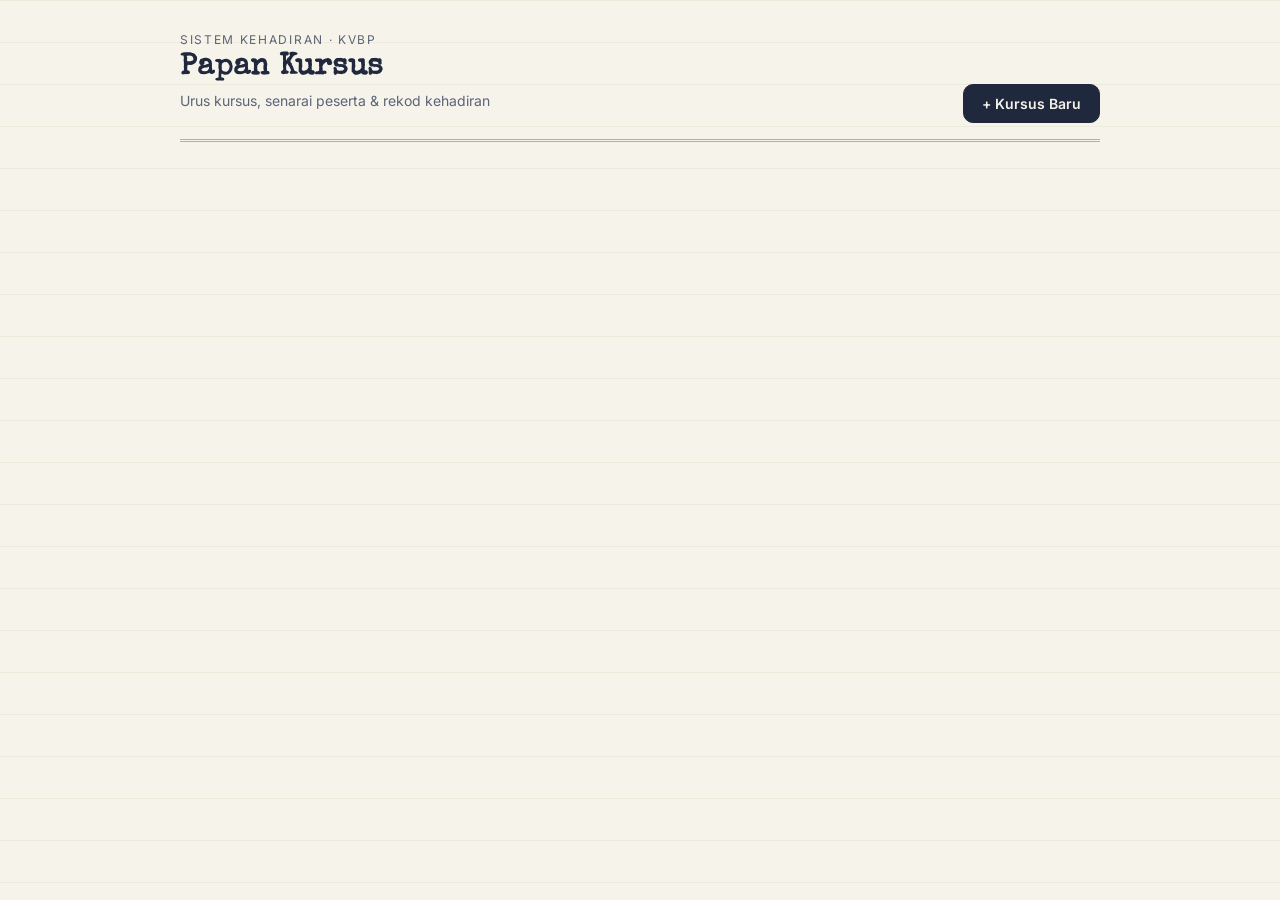
==== index.html @ 853729cd "Add files via upload" ====
<!DOCTYPE html>
<html lang="ms">
<head>
<meta charset="UTF-8">
<meta name="viewport" content="width=device-width, initial-scale=1.0">
<title>Daftar Kehadiran Kursus</title>
<link rel="stylesheet" href="style.css">
</head>
<body>
<div class="wrap">

  <div class="masthead">
    <div>
      <p class="eyebrow">Sistem Kehadiran · KVBP</p>
      <h1>Papan Kursus</h1>
      <p class="sub">Urus kursus, senarai peserta &amp; rekod kehadiran</p>
    </div>
    <button class="btn" id="btnBaru">+ Kursus Baru</button>
  </div>

  <div id="kursusGrid" class="kursus-grid"></div>
  <div id="emptyState" class="empty-state" style="display:none">
    <div class="stamp-mark">BELUM ADA KURSUS</div>
    <p>Mulakan dengan menambah kursus pertama anda.</p>
  </div>

</div>

<!-- Modal: Kursus Baru -->
<dialog id="modalBaru">
  <form id="formBaru">
    <div class="modal-head">
      <h2>Kursus Baru</h2>
      <button type="button" class="modal-close" id="btnTutup">&times;</button>
    </div>
    <div class="modal-body">
      <div class="field">
        <label>Nama Kursus</label>
        <input type="text" name="nama" required placeholder="cth: Bengkel Kenderaan Elektrik Siri 3">
      </div>
      <div class="row-2">
        <div class="field">
          <label>Tarikh</label>
          <input type="date" name="tarikh" required>
        </div>
        <div class="field">
          <label>Masa</label>
          <input type="text" name="masa" placeholder="cth: 8:30 AM - 1:00 PM">
        </div>
      </div>
      <div class="row-2">
        <div class="field">
          <label>Lokasi</label>
          <input type="text" name="lokasi" placeholder="cth: Bengkel Automotif A">
        </div>
        <div class="field">
          <label>Instruktur</label>
          <input type="text" name="instruktur" placeholder="cth: Ckg Zul">
        </div>
      </div>
      <div class="field">
        <label>Senarai Peserta (pilihan — boleh tambah kemudian)</label>
        <textarea name="senaraiPeserta" placeholder="Satu peserta satu baris:
Ahmad bin Ali, 900101-01-1234, Teknologi Automotif
Siti Aminah, STAFF-221, Teknologi Elektronik"></textarea>
        <p class="hint">Format: Nama, No. KP/Staff ID (pilihan), Jabatan (pilihan)</p>
      </div>
    </div>
    <div class="modal-foot">
      <button type="button" class="btn ghost" id="btnBatal">Batal</button>
      <button type="submit" class="btn" id="btnSimpan">Simpan Kursus</button>
    </div>
  </form>
</dialog>

<script src="app.js"></script>
<script>
const modal = document.getElementById("modalBaru");
document.getElementById("btnBaru").onclick = () => modal.showModal();
document.getElementById("btnTutup").onclick = () => modal.close();
document.getElementById("btnBatal").onclick = () => modal.close();

function statTag(status){
  return status === "Tamat" ? '<span class="status-tag tamat">Tamat</span>' : '<span class="status-tag">Aktif</span>';
}

function renderKursus(list){
  const grid = document.getElementById("kursusGrid");
  const empty = document.getElementById("emptyState");
  if (!list.length){
    grid.innerHTML = "";
    empty.style.display = "block";
    return;
  }
  empty.style.display = "none";
  grid.innerHTML = list.map(k => {
    const pct = k.jumlahPeserta ? Math.round((k.jumlahHadir / k.jumlahPeserta) * 100) : 0;
    return `
    <div class="card kursus-card">
      ${statTag(k.status)}
      <h3>${escapeHtml(k.nama)}</h3>
      <div class="meta">
        <div>📅 <b>${escapeHtml(k.tarikh)}</b> ${k.masa ? "· " + escapeHtml(k.masa) : ""}</div>
        ${k.lokasi ? `<div>📍 ${escapeHtml(k.lokasi)}</div>` : ""}
        ${k.instruktur ? `<div>👤 ${escapeHtml(k.instruktur)}</div>` : ""}
      </div>
      <div class="progress-row">
        <div class="progress-track"><div class="progress-fill" style="width:${pct}%"></div></div>
        <span class="progress-num">${k.jumlahHadir}/${k.jumlahPeserta}</span>
      </div>
      <div class="actions">
        <a class="btn sm" href="kursus.html?id=${k.id}">Urus Peserta</a>
        <a class="btn sm ghost" href="checkin.html?id=${k.id}" target="_blank">Buka Daftar Kehadiran ↗</a>
      </div>
    </div>`;
  }).join("");
}

async function load(){
  const res = await apiGet("listKursus");
  if (res.error){ showToast(res.error); return; }
  renderKursus(res.kursus || []);
}

document.getElementById("formBaru").addEventListener("submit", async (e) => {
  e.preventDefault();
  const fd = new FormData(e.target);
  const payload = Object.fromEntries(fd.entries());
  const btn = document.getElementById("btnSimpan");
  btn.disabled = true; btn.textContent = "Menyimpan...";
  const res = await apiPost("createKursus", payload);
  btn.disabled = false; btn.textContent = "Simpan Kursus";
  if (res.error){ showToast(res.error); return; }
  modal.close();
  e.target.reset();
  showToast("Kursus berjaya dicipta");
  load();
});

load();
</script>
</body>
</html>
---- style.css ----
@import url('https://fonts.googleapis.com/css2?family=Special+Elite&family=Inter:wght@400;500;600;700;800&display=swap');

:root{
  --paper:#F6F3EA;
  --paper-raised:#FFFFFF;
  --ink:#20283D;
  --ink-soft:#5B6478;
  --line:#DCD5C0;
  --line-strong:#B9AF92;
  --green:#2F7A4E;
  --green-soft:#E4EFE6;
  --rust:#BD5A2E;
  --rust-soft:#F5E6DB;
  --radius:10px;
  --shadow:0 1px 2px rgba(32,40,61,.06), 0 6px 16px rgba(32,40,61,.06);
}

*{box-sizing:border-box;}
html,body{margin:0;padding:0;}
body{
  background:var(--paper);
  color:var(--ink);
  font-family:'Inter',system-ui,sans-serif;
  min-height:100vh;
  -webkit-font-smoothing:antialiased;
}
body::before{
  content:"";
  position:fixed; inset:0;
  background-image:
    linear-gradient(var(--line) 1px, transparent 1px);
  background-size: 100% 42px;
  opacity:.35;
  pointer-events:none;
  z-index:0;
}

.wrap{position:relative; z-index:1; max-width:960px; margin:0 auto; padding:32px 20px 80px;}

/* Header / masthead */
.masthead{display:flex; align-items:flex-end; justify-content:space-between; gap:16px; flex-wrap:wrap; border-bottom:3px double var(--line-strong); padding-bottom:16px; margin-bottom:28px;}
.masthead .eyebrow{font-size:12px; letter-spacing:.14em; text-transform:uppercase; color:var(--ink-soft); margin:0 0 4px;}
.masthead h1{font-family:'Special Elite',monospace; font-size:30px; margin:0; line-height:1.15; letter-spacing:.01em;}
.masthead .sub{color:var(--ink-soft); font-size:14px; margin-top:6px;}
.masthead a.back{color:var(--ink-soft); font-size:13px; text-decoration:none; border-bottom:1px solid var(--line-strong);}
.masthead a.back:hover{color:var(--ink);}

/* Buttons */
.btn{
  font-family:'Inter',sans-serif; font-weight:600; font-size:14px;
  padding:10px 18px; border-radius:var(--radius); border:1px solid var(--ink);
  background:var(--ink); color:var(--paper); cursor:pointer;
  transition:transform .12s ease, box-shadow .12s ease;
}
.btn:hover{transform:translateY(-1px); box-shadow:var(--shadow);}
.btn:active{transform:translateY(0);}
.btn.ghost{background:transparent; color:var(--ink); border-color:var(--line-strong);}
.btn.danger{background:var(--rust); border-color:var(--rust); color:#fff;}
.btn.sm{padding:6px 12px; font-size:12.5px;}
.btn:disabled{opacity:.45; cursor:not-allowed; transform:none;}

/* Cards */
.card{
  background:var(--paper-raised);
  border:1px solid var(--line);
  border-radius:var(--radius);
  box-shadow:var(--shadow);
  padding:20px;
}

.kursus-grid{display:grid; grid-template-columns:repeat(auto-fill,minmax(260px,1fr)); gap:16px; margin-top:20px;}
.kursus-card{position:relative; overflow:hidden;}
.kursus-card .status-tag{position:absolute; top:14px; right:-32px; transform:rotate(35deg); background:var(--green); color:#fff; font-size:10.5px; letter-spacing:.08em; text-transform:uppercase; padding:3px 36px; font-weight:700;}
.kursus-card .status-tag.tamat{background:var(--ink-soft);}
.kursus-card h3{font-family:'Special Elite',monospace; font-size:18px; margin:0 0 10px; padding-right:20px;}
.kursus-card .meta{font-size:13px; color:var(--ink-soft); line-height:1.7;}
.kursus-card .meta b{color:var(--ink); font-weight:600;}
.kursus-card .progress-row{display:flex; align-items:center; gap:10px; margin:14px 0 16px;}
.kursus-card .progress-track{flex:1; height:8px; background:var(--paper); border:1px solid var(--line); border-radius:6px; overflow:hidden;}
.kursus-card .progress-fill{height:100%; background:var(--green);}
.kursus-card .progress-num{font-size:12.5px; font-weight:700; white-space:nowrap;}
.kursus-card .actions{display:flex; gap:8px; flex-wrap:wrap;}

.empty-state{text-align:center; padding:60px 20px; color:var(--ink-soft);}
.empty-state .stamp-mark{font-family:'Special Elite',monospace; font-size:15px; border:2px solid var(--line-strong); display:inline-block; padding:6px 14px; border-radius:6px; margin-bottom:14px; transform:rotate(-3deg);}

/* Form */
.field{margin-bottom:16px;}
.field label{display:block; font-size:12.5px; font-weight:600; color:var(--ink-soft); text-transform:uppercase; letter-spacing:.05em; margin-bottom:6px;}
.field input[type=text], .field input[type=date], .field input[type=time], .field textarea, .field select{
  width:100%; padding:10px 12px; border:1px solid var(--line-strong); border-radius:8px;
  font-family:'Inter',sans-serif; font-size:14.5px; background:var(--paper-raised); color:var(--ink);
}
.field textarea{resize:vertical; min-height:110px; font-family:ui-monospace,'SFMono-Regular',Consolas,monospace; font-size:13.5px; line-height:1.6;}
.field .hint{font-size:12px; color:var(--ink-soft); margin-top:5px;}
.field input:focus, .field textarea:focus, .field select:focus{outline:2px solid var(--green); outline-offset:1px; border-color:var(--green);}
.row-2{display:grid; grid-template-columns:1fr 1fr; gap:14px;}

dialog{border:none; border-radius:14px; padding:0; max-width:560px; width:92vw; box-shadow:0 20px 60px rgba(0,0,0,.25);}
dialog::backdrop{background:rgba(32,40,61,.45);}
.modal-head{display:flex; justify-content:space-between; align-items:center; padding:20px 24px; border-bottom:1px solid var(--line);}
.modal-head h2{font-family:'Special Elite',monospace; font-size:19px; margin:0;}
.modal-close{background:none; border:none; font-size:20px; cursor:pointer; color:var(--ink-soft); line-height:1;}
.modal-body{padding:20px 24px;}
.modal-foot{padding:16px 24px; border-top:1px solid var(--line); display:flex; justify-content:flex-end; gap:10px;}

/* Table */
table.peserta-table{width:100%; border-collapse:collapse; margin-top:16px; font-size:14px;}
table.peserta-table th{text-align:left; font-size:11.5px; text-transform:uppercase; letter-spacing:.06em; color:var(--ink-soft); border-bottom:2px solid var(--line-strong); padding:8px 10px;}
table.peserta-table td{padding:10px; border-bottom:1px solid var(--line);}
table.peserta-table tr:hover td{background:var(--paper);}
.tag{display:inline-flex; align-items:center; gap:5px; font-size:12px; font-weight:700; padding:3px 10px; border-radius:20px;}
.tag.hadir{background:var(--green-soft); color:var(--green);}
.tag.belum{background:var(--rust-soft); color:var(--rust);}

/* Toolbar */
.toolbar{display:flex; gap:10px; flex-wrap:wrap; align-items:center; justify-content:space-between; margin:22px 0 4px;}
.stat-strip{display:flex; gap:22px; flex-wrap:wrap; margin:18px 0;}
.stat-strip .stat{background:var(--paper-raised); border:1px solid var(--line); border-radius:var(--radius); padding:14px 18px; min-width:120px;}
.stat-strip .stat .num{font-family:'Special Elite',monospace; font-size:26px; display:block;}
.stat-strip .stat .lbl{font-size:11.5px; text-transform:uppercase; letter-spacing:.06em; color:var(--ink-soft);}

/* Check-in kiosk */
.kiosk{max-width:640px; margin:0 auto; padding:28px 18px 60px; position:relative; z-index:1;}
.kiosk-head{text-align:center; margin-bottom:22px;}
.kiosk-head .eyebrow{font-size:12px; letter-spacing:.14em; text-transform:uppercase; color:var(--ink-soft);}
.kiosk-head h1{font-family:'Special Elite',monospace; font-size:24px; margin:6px 0 2px;}
.kiosk-count{text-align:center; font-size:14px; color:var(--ink-soft); margin-bottom:18px;}
.kiosk-count b{color:var(--green); font-size:16px;}
.search-box{position:relative; margin-bottom:16px;}
.search-box input{width:100%; padding:16px 18px; font-size:19px; border:2px solid var(--ink); border-radius:12px; font-family:'Inter',sans-serif; background:var(--paper-raised);}
.search-box input:focus{outline:none; border-color:var(--green); box-shadow:0 0 0 3px var(--green-soft);}
.result-list{display:flex; flex-direction:column; gap:8px;}
.result-item{display:flex; justify-content:space-between; align-items:center; background:var(--paper-raised); border:1px solid var(--line); border-radius:10px; padding:14px 16px; cursor:pointer; transition:border-color .1s, transform .1s;}
.result-item:hover{border-color:var(--green);}
.result-item:active{transform:scale(.99);}
.result-item.done{opacity:.55; cursor:default;}
.result-item .name{font-weight:600; font-size:15.5px;}
.result-item .sub{font-size:12.5px; color:var(--ink-soft); margin-top:2px;}

.stamp-overlay{position:fixed; inset:0; display:none; align-items:center; justify-content:center; background:rgba(32,40,61,.55); z-index:50;}
.stamp-overlay.show{display:flex;}
.stamp-card{background:var(--paper-raised); border-radius:16px; padding:36px 46px; text-align:center; box-shadow:0 20px 60px rgba(0,0,0,.3); animation:stampIn .35s cubic-bezier(.2,1.4,.4,1);}
.stamp-card .mark{font-family:'Special Elite',monospace; font-size:40px; color:var(--green); border:5px solid var(--green); border-radius:10px; padding:8px 22px; display:inline-block; transform:rotate(-6deg); letter-spacing:.05em;}
.stamp-card .who{font-size:18px; font-weight:700; margin-top:16px;}
.stamp-card .when{font-size:13px; color:var(--ink-soft); margin-top:4px;}
@keyframes stampIn{0%{transform:scale(2.4) rotate(-14deg); opacity:0;} 60%{transform:scale(.94) rotate(-6deg); opacity:1;} 100%{transform:scale(1) rotate(0);}}

.kursus-picker{display:flex; flex-direction:column; gap:10px;}
.kursus-picker .pick-item{background:var(--paper-raised); border:1px solid var(--line); border-radius:10px; padding:16px; cursor:pointer;}
.kursus-picker .pick-item:hover{border-color:var(--green);}
.kursus-picker .pick-item h3{font-family:'Special Elite',monospace; font-size:16px; margin:0 0 4px;}
.kursus-picker .pick-item .meta{font-size:12.5px; color:var(--ink-soft);}

.toast{position:fixed; bottom:24px; left:50%; transform:translateX(-50%); background:var(--ink); color:var(--paper); padding:10px 18px; border-radius:8px; font-size:13.5px; z-index:60; opacity:0; pointer-events:none; transition:opacity .2s, transform .2s;}
.toast.show{opacity:1; transform:translateX(-50%) translateY(-4px);}

@media (max-width:560px){
  .row-2{grid-template-columns:1fr;}
  .masthead h1{font-size:24px;}
}
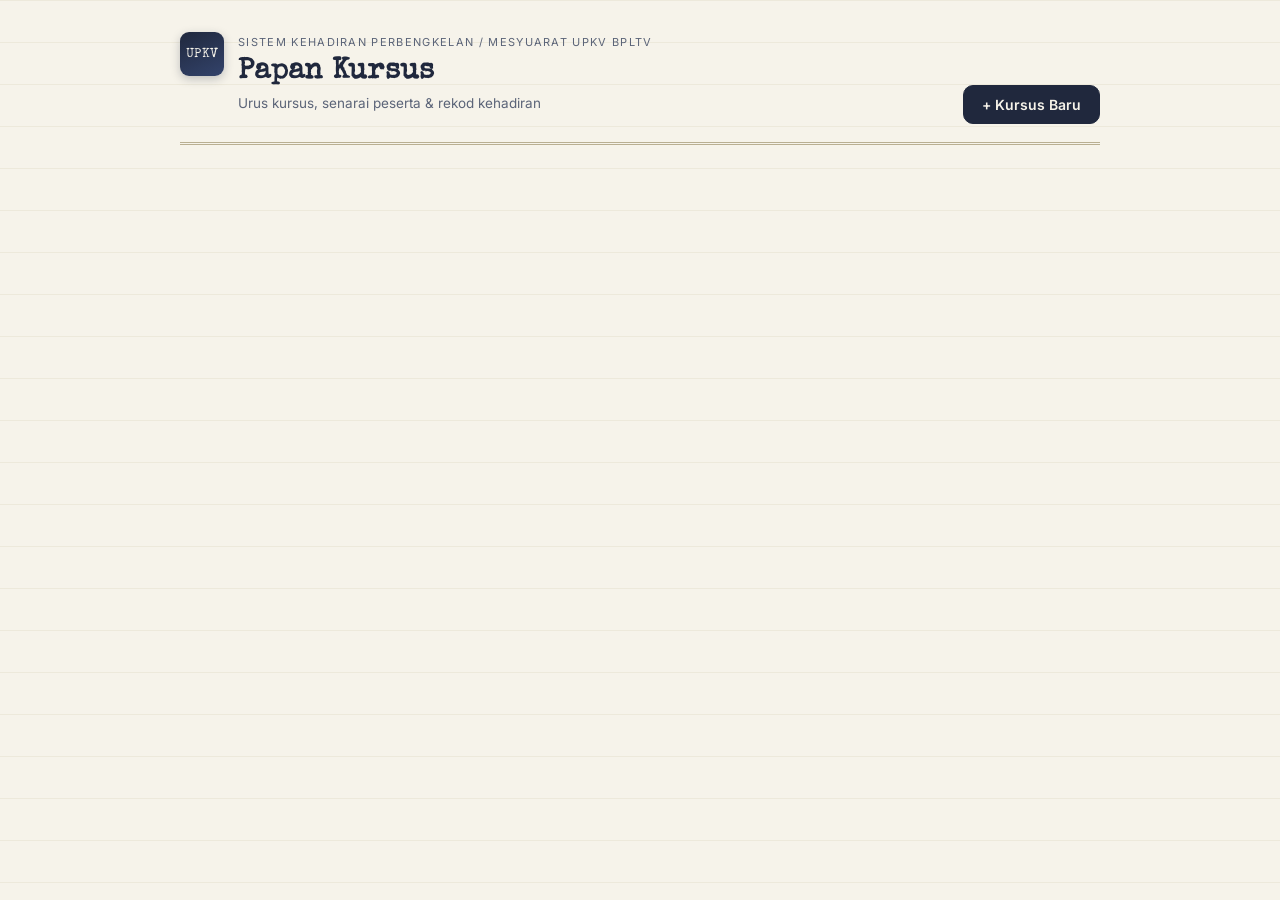
==== commit 282c8e17: "Add files via upload" ====
--- a/index.html
+++ b/index.html
@@ -10,10 +10,13 @@
 <div class="wrap">
 
   <div class="masthead">
-    <div>
-      <p class="eyebrow">Sistem Kehadiran · KVBP</p>
-      <h1>Papan Kursus</h1>
-      <p class="sub">Urus kursus, senarai peserta &amp; rekod kehadiran</p>
+    <div class="masthead-left">
+      <div class="brand-mark">UPKV</div>
+      <div>
+        <p class="eyebrow">Sistem Kehadiran Perbengkelan / Mesyuarat UPKV BPLTV</p>
+        <h1>Papan Kursus</h1>
+        <p class="sub">Urus kursus, senarai peserta &amp; rekod kehadiran</p>
+      </div>
     </div>
     <button class="btn" id="btnBaru">+ Kursus Baru</button>
   </div>
@@ -40,23 +43,27 @@
       </div>
       <div class="row-2">
         <div class="field">
-          <label>Tarikh</label>
-          <input type="date" name="tarikh" required>
+          <label>Tarikh Mula</label>
+          <input type="date" name="tarikhMula" required>
         </div>
+        <div class="field">
+          <label>Tarikh Tamat <span style="text-transform:none; font-weight:400;">(jika berbeza)</span></label>
+          <input type="date" name="tarikhTamat">
+        </div>
+      </div>
+      <div class="row-2">
         <div class="field">
           <label>Masa</label>
           <input type="text" name="masa" placeholder="cth: 8:30 AM - 1:00 PM">
         </div>
-      </div>
-      <div class="row-2">
         <div class="field">
           <label>Lokasi</label>
           <input type="text" name="lokasi" placeholder="cth: Bengkel Automotif A">
         </div>
-        <div class="field">
-          <label>Instruktur</label>
-          <input type="text" name="instruktur" placeholder="cth: Ckg Zul">
-        </div>
+      </div>
+      <div class="field">
+        <label>Anjuran</label>
+        <input type="text" name="anjuran" placeholder="cth: BPLTV / Jabatan Teknologi Automotif">
       </div>
       <div class="field">
         <label>Senarai Peserta (pilihan — boleh tambah kemudian)</label>
@@ -96,13 +103,13 @@
   grid.innerHTML = list.map(k => {
     const pct = k.jumlahPeserta ? Math.round((k.jumlahHadir / k.jumlahPeserta) * 100) : 0;
     return `
-    <div class="card kursus-card">
+    <div class="card kursus-card ${k.status === "Tamat" ? "tamat" : ""}">
       ${statTag(k.status)}
       <h3>${escapeHtml(k.nama)}</h3>
       <div class="meta">
         <div>📅 <b>${escapeHtml(k.tarikh)}</b> ${k.masa ? "· " + escapeHtml(k.masa) : ""}</div>
         ${k.lokasi ? `<div>📍 ${escapeHtml(k.lokasi)}</div>` : ""}
-        ${k.instruktur ? `<div>👤 ${escapeHtml(k.instruktur)}</div>` : ""}
+        ${k.anjuran ? `<div>🏷️ ${escapeHtml(k.anjuran)}</div>` : ""}
       </div>
       <div class="progress-row">
         <div class="progress-track"><div class="progress-fill" style="width:${pct}%"></div></div>
--- a/style.css
+++ b/style.css
@@ -38,11 +38,19 @@
 .wrap{position:relative; z-index:1; max-width:960px; margin:0 auto; padding:32px 20px 80px;}
 
 /* Header / masthead */
-.masthead{display:flex; align-items:flex-end; justify-content:space-between; gap:16px; flex-wrap:wrap; border-bottom:3px double var(--line-strong); padding-bottom:16px; margin-bottom:28px;}
-.masthead .eyebrow{font-size:12px; letter-spacing:.14em; text-transform:uppercase; color:var(--ink-soft); margin:0 0 4px;}
-.masthead h1{font-family:'Special Elite',monospace; font-size:30px; margin:0; line-height:1.15; letter-spacing:.01em;}
-.masthead .sub{color:var(--ink-soft); font-size:14px; margin-top:6px;}
-.masthead a.back{color:var(--ink-soft); font-size:13px; text-decoration:none; border-bottom:1px solid var(--line-strong);}
+.masthead{display:flex; align-items:flex-end; justify-content:space-between; gap:16px; flex-wrap:wrap; border-bottom:3px double var(--line-strong); padding-bottom:18px; margin-bottom:30px;}
+.masthead-left{display:flex; align-items:flex-start; gap:14px;}
+.brand-mark{
+  flex:none; width:44px; height:44px; border-radius:9px;
+  background:linear-gradient(155deg, var(--ink) 0%, #33436b 100%);
+  color:var(--paper); display:flex; align-items:center; justify-content:center;
+  font-family:'Special Elite',monospace; font-size:12.5px; letter-spacing:.03em;
+  box-shadow:0 3px 10px rgba(32,40,61,.25);
+}
+.masthead .eyebrow{font-size:11px; letter-spacing:.12em; text-transform:uppercase; color:var(--ink-soft); margin:2px 0 5px; max-width:420px; line-height:1.5;}
+.masthead h1{font-family:'Special Elite',monospace; font-size:29px; margin:0; line-height:1.15; letter-spacing:.01em;}
+.masthead .sub{color:var(--ink-soft); font-size:13.5px; margin-top:6px;}
+.masthead a.back{color:var(--ink-soft); font-size:13px; text-decoration:none; border-bottom:1px solid var(--line-strong); transition:color .15s;}
 .masthead a.back:hover{color:var(--ink);}
 
 /* Buttons */
@@ -68,8 +76,10 @@
   padding:20px;
 }
 
-.kursus-grid{display:grid; grid-template-columns:repeat(auto-fill,minmax(260px,1fr)); gap:16px; margin-top:20px;}
-.kursus-card{position:relative; overflow:hidden;}
+.kursus-grid{display:grid; grid-template-columns:repeat(auto-fill,minmax(270px,1fr)); gap:18px; margin-top:22px;}
+.kursus-card{position:relative; overflow:hidden; transition:transform .15s ease, box-shadow .15s ease; border-top:3px solid var(--green);}
+.kursus-card:hover{transform:translateY(-2px); box-shadow:0 4px 8px rgba(32,40,61,.08), 0 12px 26px rgba(32,40,61,.1);}
+.kursus-card.tamat{border-top-color:var(--line-strong);}
 .kursus-card .status-tag{position:absolute; top:14px; right:-32px; transform:rotate(35deg); background:var(--green); color:#fff; font-size:10.5px; letter-spacing:.08em; text-transform:uppercase; padding:3px 36px; font-weight:700;}
 .kursus-card .status-tag.tamat{background:var(--ink-soft);}
 .kursus-card h3{font-family:'Special Elite',monospace; font-size:18px; margin:0 0 10px; padding-right:20px;}
@@ -122,9 +132,10 @@
 
 /* Check-in kiosk */
 .kiosk{max-width:640px; margin:0 auto; padding:28px 18px 60px; position:relative; z-index:1;}
-.kiosk-head{text-align:center; margin-bottom:22px;}
-.kiosk-head .eyebrow{font-size:12px; letter-spacing:.14em; text-transform:uppercase; color:var(--ink-soft);}
-.kiosk-head h1{font-family:'Special Elite',monospace; font-size:24px; margin:6px 0 2px;}
+.kiosk-head{text-align:center; margin-bottom:24px;}
+.kiosk-head .brand-mark{margin:0 auto 12px;}
+.kiosk-head .eyebrow{font-size:11px; letter-spacing:.1em; text-transform:uppercase; color:var(--ink-soft); line-height:1.5; max-width:420px; margin:0 auto;}
+.kiosk-head h1{font-family:'Special Elite',monospace; font-size:23px; margin:8px 0 2px;}
 .kiosk-count{text-align:center; font-size:14px; color:var(--ink-soft); margin-bottom:18px;}
 .kiosk-count b{color:var(--green); font-size:16px;}
 .search-box{position:relative; margin-bottom:16px;}
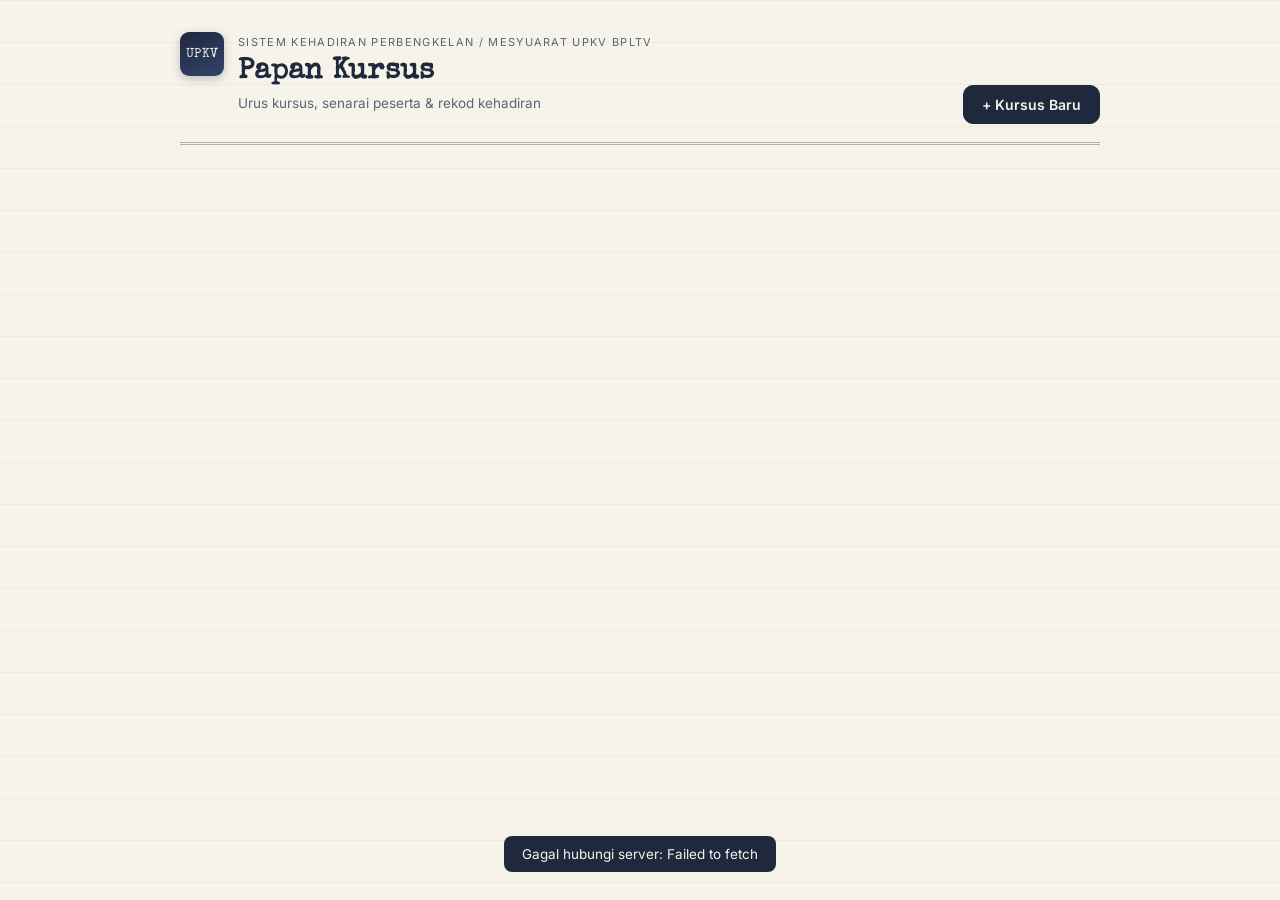
==== commit 5dbd9108: "Add files via upload" ====
--- a/index.html
+++ b/index.html
@@ -4,6 +4,10 @@
 <meta charset="UTF-8">
 <meta name="viewport" content="width=device-width, initial-scale=1.0">
 <title>Daftar Kehadiran Kursus</title>
+<link rel="manifest" href="manifest.json">
+<meta name="theme-color" content="#20283D">
+<link rel="icon" href="assets/icon-192.png">
+<link rel="apple-touch-icon" href="assets/icon-192.png">
 <link rel="stylesheet" href="style.css">
 </head>
 <body>
@@ -66,11 +70,31 @@
         <input type="text" name="anjuran" placeholder="cth: BPLTV / Jabatan Teknologi Automotif">
       </div>
       <div class="field">
+        <label>Kawasan Kehadiran GPS <span style="text-transform:none; font-weight:400;">(pilihan — anti-tipu lokasi)</span></label>
+        <div class="row-2" style="margin-bottom:10px;">
+          <input type="text" name="lat" id="fldLat" placeholder="Latitud" readonly>
+          <input type="text" name="lon" id="fldLon" placeholder="Longitud" readonly>
+        </div>
+        <div class="row-2">
+          <button type="button" class="btn sm ghost" id="btnGpsSini">📍 Guna Lokasi Semasa</button>
+          <input type="number" name="radius" id="fldRadius" placeholder="Radius (meter, lalai 100)" min="10">
+        </div>
+        <p class="hint" id="gpsHint">Kosongkan kalau tak perlu had lokasi. Kalau diisi, berdiri di lokasi program semasa cipta kursus, klik "Guna Lokasi Semasa" — peserta wajib berada dalam radius ni untuk sahkan kehadiran.</p>
+      </div>
+      <div class="field">
+        <label>Kod Kehadiran <span style="text-transform:none; font-weight:400;">(pilihan — cegah kawan tap bagi pihak)</span></label>
+        <div class="row-2">
+          <input type="text" name="kod" id="fldKod" placeholder="Kosong = tiada kod diperlukan" maxlength="8">
+          <button type="button" class="btn sm ghost" id="btnJanaKod">🎲 Jana Kod</button>
+        </div>
+        <p class="hint">Kalau diisi, peserta WAJIB masukkan kod ni untuk sahkan kehadiran. Kod TIDAK dipaparkan automatik pada peserta — sebut/tayang kod ni sendiri di lokasi program (papan putih/projektor) supaya cuma orang yang hadir fizikal tahu kod tu.</p>
+      </div>
+      <div class="field">
         <label>Senarai Peserta (pilihan — boleh tambah kemudian)</label>
-        <textarea name="senaraiPeserta" placeholder="Satu peserta satu baris:
-Ahmad bin Ali, 900101-01-1234, Teknologi Automotif
-Siti Aminah, STAFF-221, Teknologi Elektronik"></textarea>
-        <p class="hint">Format: Nama, No. KP/Staff ID (pilihan), Jabatan (pilihan)</p>
+        <textarea name="senaraiPeserta" placeholder="Satu peserta satu baris — nama sahaja pun cukup:
+Ahmad bin Ali
+Siti Aminah, , Teknologi Elektronik" required></textarea>
+        <p class="hint">Format: Nama, No. KP (tak perlu diisi), Jabatan (pilihan). No. KP akan disimpan automatik bila peserta sahkan kehadiran sendiri di kiosk.</p>
       </div>
     </div>
     <div class="modal-foot">
@@ -118,16 +142,51 @@
       <div class="actions">
         <a class="btn sm" href="kursus.html?id=${k.id}">Urus Peserta</a>
         <a class="btn sm ghost" href="checkin.html?id=${k.id}" target="_blank">Buka Daftar Kehadiran ↗</a>
+        <button type="button" class="btn sm danger" data-delete="${k.id}" data-nama="${escapeHtml(k.nama)}" style="margin-left:auto;">🗑️ Padam</button>
       </div>
     </div>`;
   }).join("");
 }
+
+document.getElementById("kursusGrid").addEventListener("click", async (e) => {
+  const btn = e.target.closest("[data-delete]");
+  if (!btn) return;
+  const id = btn.dataset.delete;
+  const nama = btn.dataset.nama;
+  if (!confirm(`Padam kursus "${nama}"?\n\nIni akan padam SEMUA rekod peserta & kehadiran kursus ni sekali. Tindakan ini TIDAK boleh dibatalkan.`)) return;
+  btn.disabled = true; btn.textContent = "Memadam...";
+  const res = await apiPost("deleteKursus", { id });
+  if (res.error){ showToast(res.error); btn.disabled = false; btn.textContent = "🗑️ Padam"; return; }
+  showToast("Kursus dipadam");
+  load();
+});
 
 async function load(){
   const res = await apiGet("listKursus");
   if (res.error){ showToast(res.error); return; }
   renderKursus(res.kursus || []);
 }
+
+document.getElementById("btnJanaKod").addEventListener("click", () => {
+  const kod = String(Math.floor(1000 + Math.random() * 9000));
+  document.getElementById("fldKod").value = kod;
+});
+
+document.getElementById("btnGpsSini").addEventListener("click", async () => {
+  const btn = document.getElementById("btnGpsSini");
+  const hint = document.getElementById("gpsHint");
+  btn.disabled = true; btn.textContent = "📍 Mengesan lokasi...";
+  try {
+    const pos = await getCurrentPositionAsync();
+    document.getElementById("fldLat").value = pos.coords.latitude.toFixed(6);
+    document.getElementById("fldLon").value = pos.coords.longitude.toFixed(6);
+    if (!document.getElementById("fldRadius").value) document.getElementById("fldRadius").value = 100;
+    hint.textContent = "Lokasi semasa berjaya diambil (ketepatan ~" + Math.round(pos.coords.accuracy) + "m). Peserta wajib berada dalam radius ni untuk sahkan kehadiran.";
+  } catch (err) {
+    hint.textContent = "Gagal dapatkan lokasi — pastikan anda benarkan akses GPS pada pelayar. (" + err.message + ")";
+  }
+  btn.disabled = false; btn.textContent = "📍 Guna Lokasi Semasa";
+});
 
 document.getElementById("formBaru").addEventListener("submit", async (e) => {
   e.preventDefault();
@@ -145,6 +204,7 @@
 });
 
 load();
+registerServiceWorker();
 </script>
 </body>
 </html>
--- a/style.css
+++ b/style.css
@@ -151,7 +151,8 @@
 
 .stamp-overlay{position:fixed; inset:0; display:none; align-items:center; justify-content:center; background:rgba(32,40,61,.55); z-index:50;}
 .stamp-overlay.show{display:flex;}
-.stamp-card{background:var(--paper-raised); border-radius:16px; padding:36px 46px; text-align:center; box-shadow:0 20px 60px rgba(0,0,0,.3); animation:stampIn .35s cubic-bezier(.2,1.4,.4,1);}
+.stamp-card{background:var(--paper-raised); border-radius:16px; padding:34px 40px; text-align:center; box-shadow:0 20px 60px rgba(0,0,0,.3); animation:stampIn .35s cubic-bezier(.2,1.4,.4,1); max-width:340px;}
+.install-hint{text-align:center; font-size:13px; color:var(--ink-soft); margin-top:20px; display:flex; align-items:center; justify-content:center; gap:8px; flex-wrap:wrap;}
 .stamp-card .mark{font-family:'Special Elite',monospace; font-size:40px; color:var(--green); border:5px solid var(--green); border-radius:10px; padding:8px 22px; display:inline-block; transform:rotate(-6deg); letter-spacing:.05em;}
 .stamp-card .who{font-size:18px; font-weight:700; margin-top:16px;}
 .stamp-card .when{font-size:13px; color:var(--ink-soft); margin-top:4px;}
